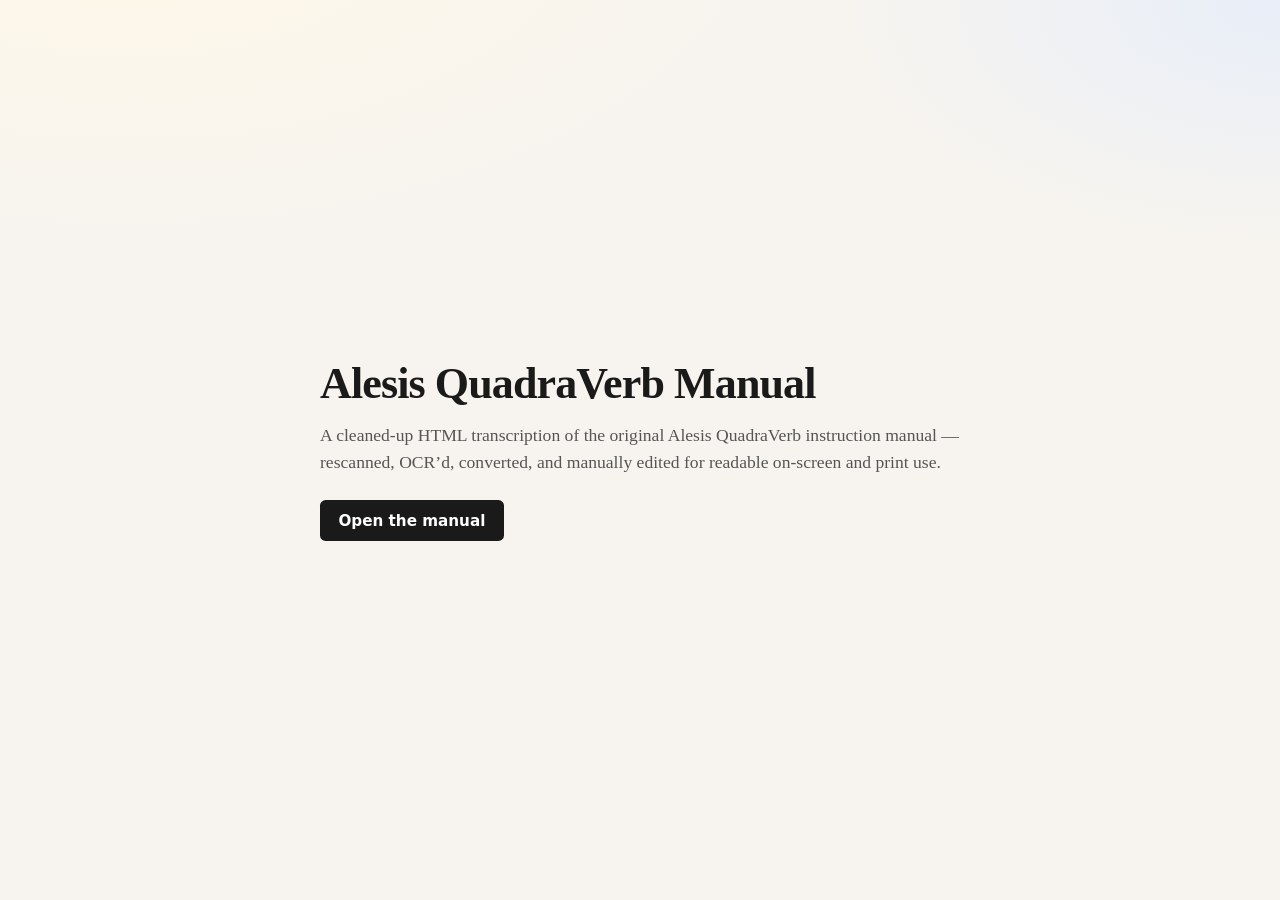
==== index.html @ 59b6823f "Add QuadraVerb HTML manual for GitHub Pages. Co-authored-by: Cursor <cursoragent@cursor.com>" ====
<!DOCTYPE html>
<html lang="en">
<head>
  <meta charset="utf-8">
  <meta name="viewport" content="width=device-width, initial-scale=1">
  <title>Alesis QuadraVerb Manual</title>
  <style>
    :root {
      --ink: #1a1a1a;
      --muted: #555;
      --paper: #f7f4ef;
      --accent: #0b5fff;
    }
    * { box-sizing: border-box; }
    body {
      margin: 0;
      min-height: 100vh;
      font-family: "Iowan Old Style", "Palatino Linotype", Palatino, Georgia, serif;
      color: var(--ink);
      background:
        radial-gradient(1200px 600px at 10% -10%, #fff8e8 0%, transparent 55%),
        radial-gradient(900px 500px at 100% 0%, #e8eef8 0%, transparent 50%),
        var(--paper);
      display: grid;
      place-items: center;
      padding: 2rem;
    }
    main {
      max-width: 40rem;
      width: 100%;
    }
    h1 {
      font-size: clamp(2rem, 5vw, 2.75rem);
      font-weight: 600;
      letter-spacing: -0.02em;
      margin: 0 0 0.75rem;
      line-height: 1.15;
    }
    p {
      font-size: 1.1rem;
      line-height: 1.55;
      color: var(--muted);
      margin: 0 0 1.5rem;
    }
    a.cta {
      display: inline-block;
      color: #fff;
      background: var(--ink);
      text-decoration: none;
      padding: 0.7rem 1.15rem;
      border-radius: 0.35rem;
      font-family: ui-sans-serif, system-ui, sans-serif;
      font-size: 0.95rem;
      font-weight: 600;
      transition: transform 160ms ease, background 160ms ease;
    }
    a.cta:hover {
      background: var(--accent);
      transform: translateY(-1px);
    }
    a.cta:focus-visible {
      outline: 2px solid var(--accent);
      outline-offset: 3px;
    }
  </style>
</head>
<body>
  <main>
    <h1>Alesis QuadraVerb Manual</h1>
    <p>
      A cleaned-up HTML transcription of the original Alesis QuadraVerb
      instruction manual — rescanned, OCR’d, converted, and manually edited
      for readable on-screen and print use.
    </p>
    <a class="cta" href="AlesisQuadraVerbUsersManual.html">Open the manual</a>
  </main>
</body>
</html>
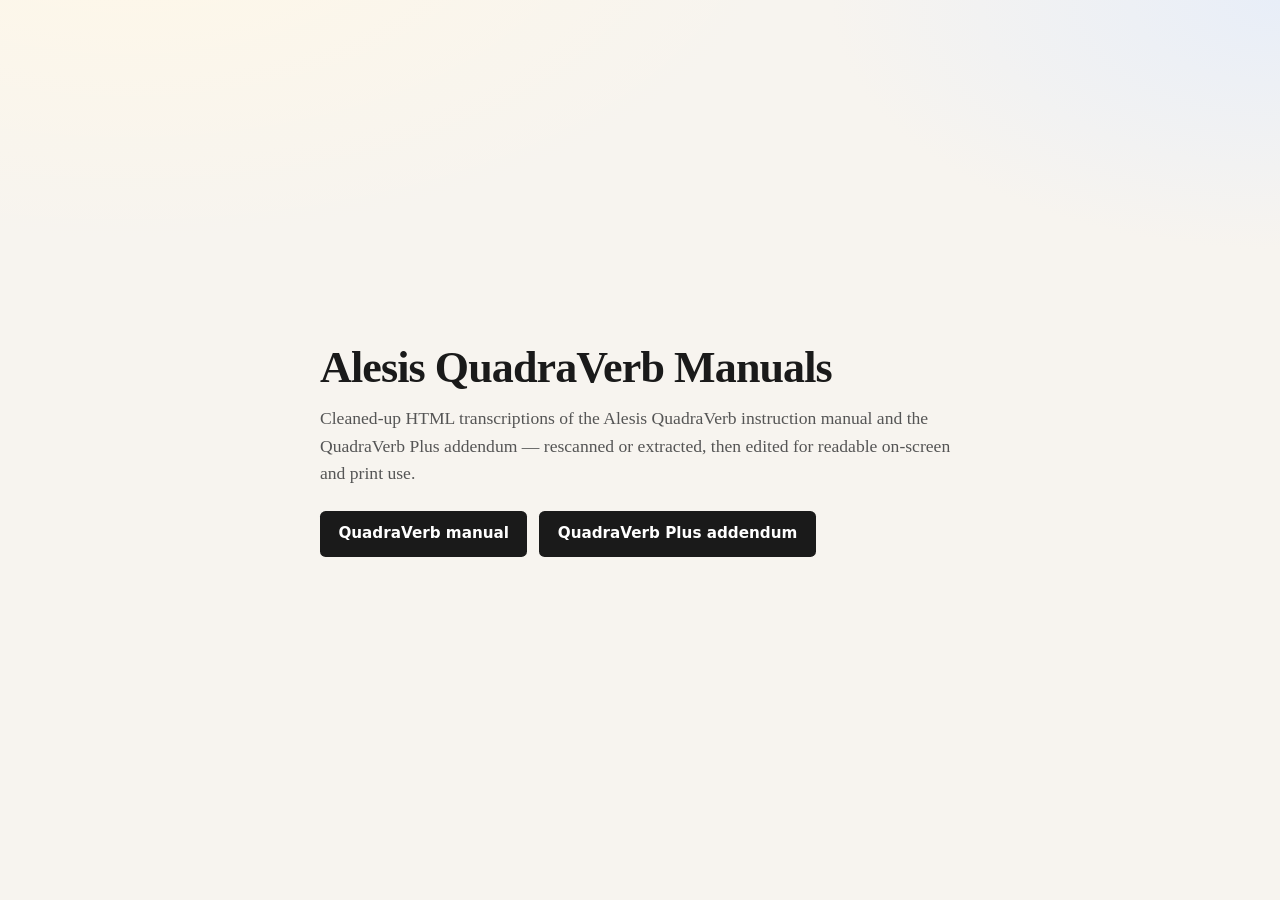
==== commit b27d7cc8: "Added QuadraVerb Plus Addendum" ====
--- a/index.html
+++ b/index.html
@@ -3,7 +3,7 @@
 <head>
   <meta charset="utf-8">
   <meta name="viewport" content="width=device-width, initial-scale=1">
-  <title>Alesis QuadraVerb Manual</title>
+  <title>Alesis QuadraVerb Manuals</title>
   <style>
     :root {
       --ink: #1a1a1a;
@@ -62,17 +62,26 @@
       outline: 2px solid var(--accent);
       outline-offset: 3px;
     }
+    p.actions {
+      display: flex;
+      flex-wrap: wrap;
+      gap: 0.75rem;
+      margin: 0;
+    }
   </style>
 </head>
 <body>
   <main>
-    <h1>Alesis QuadraVerb Manual</h1>
+    <h1>Alesis QuadraVerb Manuals</h1>
     <p>
-      A cleaned-up HTML transcription of the original Alesis QuadraVerb
-      instruction manual — rescanned, OCR’d, converted, and manually edited
-      for readable on-screen and print use.
+      Cleaned-up HTML transcriptions of the Alesis QuadraVerb instruction
+      manual and the QuadraVerb Plus addendum — rescanned or extracted,
+      then edited for readable on-screen and print use.
     </p>
-    <a class="cta" href="AlesisQuadraVerbUsersManual.html">Open the manual</a>
+    <p class="actions">
+      <a class="cta" href="AlesisQuadraVerbUsersManual.html">QuadraVerb manual</a>
+      <a class="cta" href="AlesisQuadraverbPlusUsersManual.html">QuadraVerb Plus addendum</a>
+    </p>
   </main>
 </body>
 </html>
